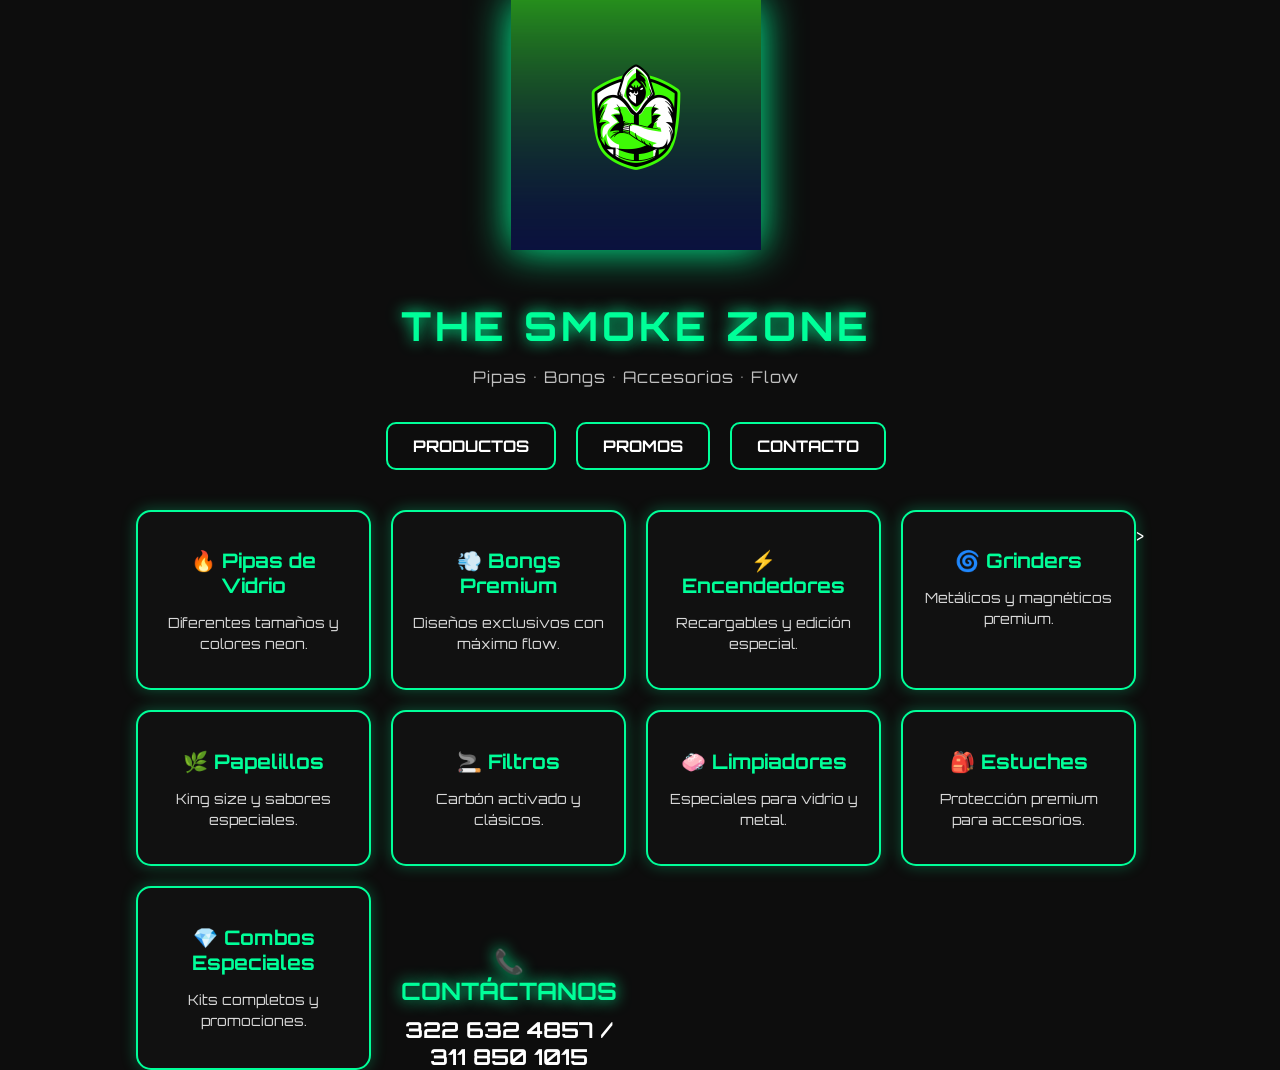
==== index.html @ feafd111 "index.html" ====
<!DOCTYPE html>
<html lang="es">
<head>
  <meta charset="UTF-8">
  <meta name="viewport" content="width=device-width, initial-scale=1.0">
  <title>The Smoke Zone</title>

  <!-- CSS -->
  <link rel="stylesheet" href="style.css">

  <!-- FUENTE -->
  <link rel="preconnect" href="https://fonts.googleapis.com">
  <link rel="preconnect" href="https://fonts.gstatic.com" crossorigin>

  <link href="https://fonts.googleapis.com/css2?family=Orbitron:wght@500;700&display=swap" rel="stylesheet">

</head>

<body>

  <div class="logo-container">

    <!-- LOGO -->
    <img src="logo.png.png" alt="The Smoke Zone Logo" class="logo">

    <!-- TITULO -->
    <h1 class="title">THE SMOKE ZONE</h1>

    <!-- SUBTITULO -->
    <p class="subtitle">Pipas • Bongs • Accesorios • Flow</p>

    <!-- BOTONES -->
    <div class="buttons">
      <a href="#" class="btn">PRODUCTOS</a>
      <a href="#" class="btn">PROMOS</a>
      <a href="#" class="btn">CONTACTO</a>
    </div>

    <!-- PRODUCTOS -->
    <div class="productos">

      <div class="card">
        <h2>🔥 Pipas de Vidrio</h2>
        <p>Diferentes tamaños y colores neon.</p>
      </div>

      <div class="card">
        <h2>💨 Bongs Premium</h2>
        <p>Diseños exclusivos con máximo flow.</p>
      </div>

      <div class="card">
        <h2>⚡ Encendedores</h2>
        <p>Recargables y edición especial.</p>
      </div>

      <div class="card">
        <h2>🌀 Grinders</h2>
        <p>Metálicos y magnéticos premium.</p>
      </div>

      <div class="card">
        <h2>🌿 Papelillos</h2>
        <p>King size y sabores especiales.</p>
      </div>

      <div class="card">
        <h2>🚬 Filtros</h2>
        <p>Carbón activado y clásicos.</p>
      </div>

      <div class="card">
        <h2>🧼 Limpiadores</h2>
        <p>Especiales para vidrio y metal.</p>
      </div>

      <div class="card">
        <h2>🎒 Estuches</h2>
        <p>Protección premium para accesorios.</p>
      </div>

      <div class="card">
        <h2>💎 Combos Especiales</h2>
        <p>Kits completos y promociones.</p>
      </div>
<div class="contacto">
    <h2>📞 CONTÁCTANOS</h2>
    <p>
        <a href="tel:+573118501015">322 632 4857 / 311 850 1015 
          </a>
    </p>
</div>
    </div>

  </div>

</body>
</html>>
---- style.css ----
body{
    margin:0;
    padding:0;
    background:#0d0d0d;
    font-family:'Orbitron', sans-serif;
    display:flex;
    justify-content:center;
    align-items:center;
    min-height:100vh;
    color:white;
}

.logo-container{
    text-align:center;
    width:90%;
    max-width:1000px;
}

.logo{
    width:250px;
    margin-bottom:20px;
    filter:drop-shadow(0 0 20px #00ff99);
}

.title{
    color:#00ff99;
    font-size:40px;
    letter-spacing:4px;
    text-shadow:0 0 15px #00ff99;
    margin-bottom:10px;
}

.subtitle{
    color:#bfbfbf;
    font-size:16px;
    margin-bottom:35px;
    letter-spacing:1px;
}

/* BOTONES */

.buttons{
    display:flex;
    justify-content:center;
    gap:20px;
    margin-bottom:40px;
    flex-wrap:wrap;
}

.btn{
    text-decoration:none;
    color:white;
    border:2px solid #00ff99;
    padding:12px 25px;
    border-radius:10px;
    transition:0.3s;
    font-weight:bold;
}

.btn:hover{
    background:#00ff99;
    color:black;
    box-shadow:0 0 20px #00ff99;
    transform:scale(1.05);
}

/* PRODUCTOS */

.productos{
    display:grid;
    grid-template-columns:repeat(auto-fit,minmax(220px,1fr));
    gap:20px;
    margin-top:20px;
}

.card{
    background:#111;
    border:2px solid #00ff99;
    border-radius:15px;
    padding:20px;
    box-shadow:0 0 15px rgba(0,255,153,0.3);
    transition:0.3s;
}

.card:hover{
    transform:translateY(-5px);
    box-shadow:0 0 25px rgba(0,255,153,0.8);
}

.card h2{
    color:#00ff99;
    margin-bottom:10px;
    font-size:20px;
}

.card p{
    color:#d9d9d9;
    font-size:14px;
    line-height:1.5;
}
/* CONTACTO */

.contacto{
    margin-top:40px;
    text-align:center;
}

.contacto h2{
    color:#00ff99;
    font-size:24px;
    margin-bottom:10px;
    text-shadow:0 0 15px #00ff99;
}

.contacto p{
    margin:0;
    font-size:22px;
    font-weight:bold;
}

.contacto a{
    color:white;
    text-decoration:none;
    transition:0.3s;
}

.contacto a:hover{
    color:#00ff99;
    text-shadow:0 0 15px #00ff99;
}

@media(max-width:600px){

    .contacto h2{
        font-size:20px;
    }

    .contacto p{
        font-size:18px;
    }

}

/* RESPONSIVE */

@media(max-width:600px){

    .title{
        font-size:28px;
    }

    .logo{
        width:180px;
    }

    .buttons{
        flex-direction:column;
        align-items:center;
    }

    .btn{
        width:80%;
        text-align:center;
    }

}
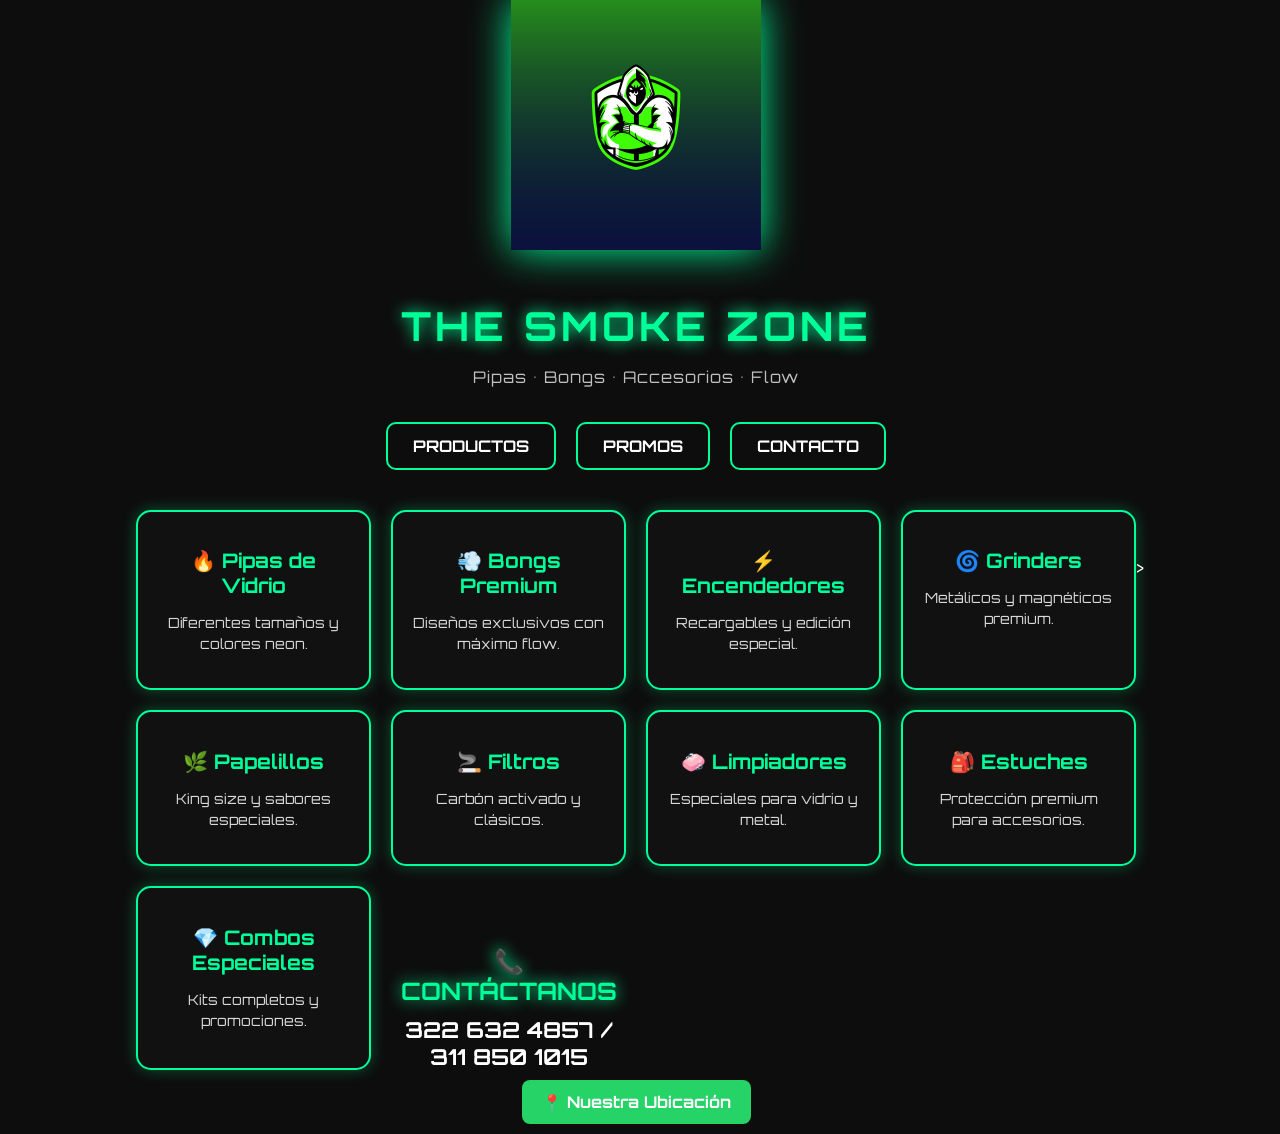
==== commit 4699f83b: "Enhance index.html with location link and styles Added a location link and style for the location bu" ====
--- a/index.html
+++ b/index.html
@@ -91,7 +91,25 @@
     </p>
 </div>
     </div>
+<a href="https://www.google.com/maps/search/?api=1&query=Cra.+7+%235-12" target="_blank" class="ubicacion">
+    📍 Nuestra Ubicación
+</a>
 
+<style>
+.ubicacion{
+    display:inline-block;
+    background:#25D366;
+    color:white;
+    padding:12px 20px;
+    border-radius:8px;
+    text-decoration:none;
+    font-weight:bold;
+    margin:10px;
+}
+.ubicacion:hover{
+    opacity:0.9;
+}
+</style>
   </div>
 
 </body>
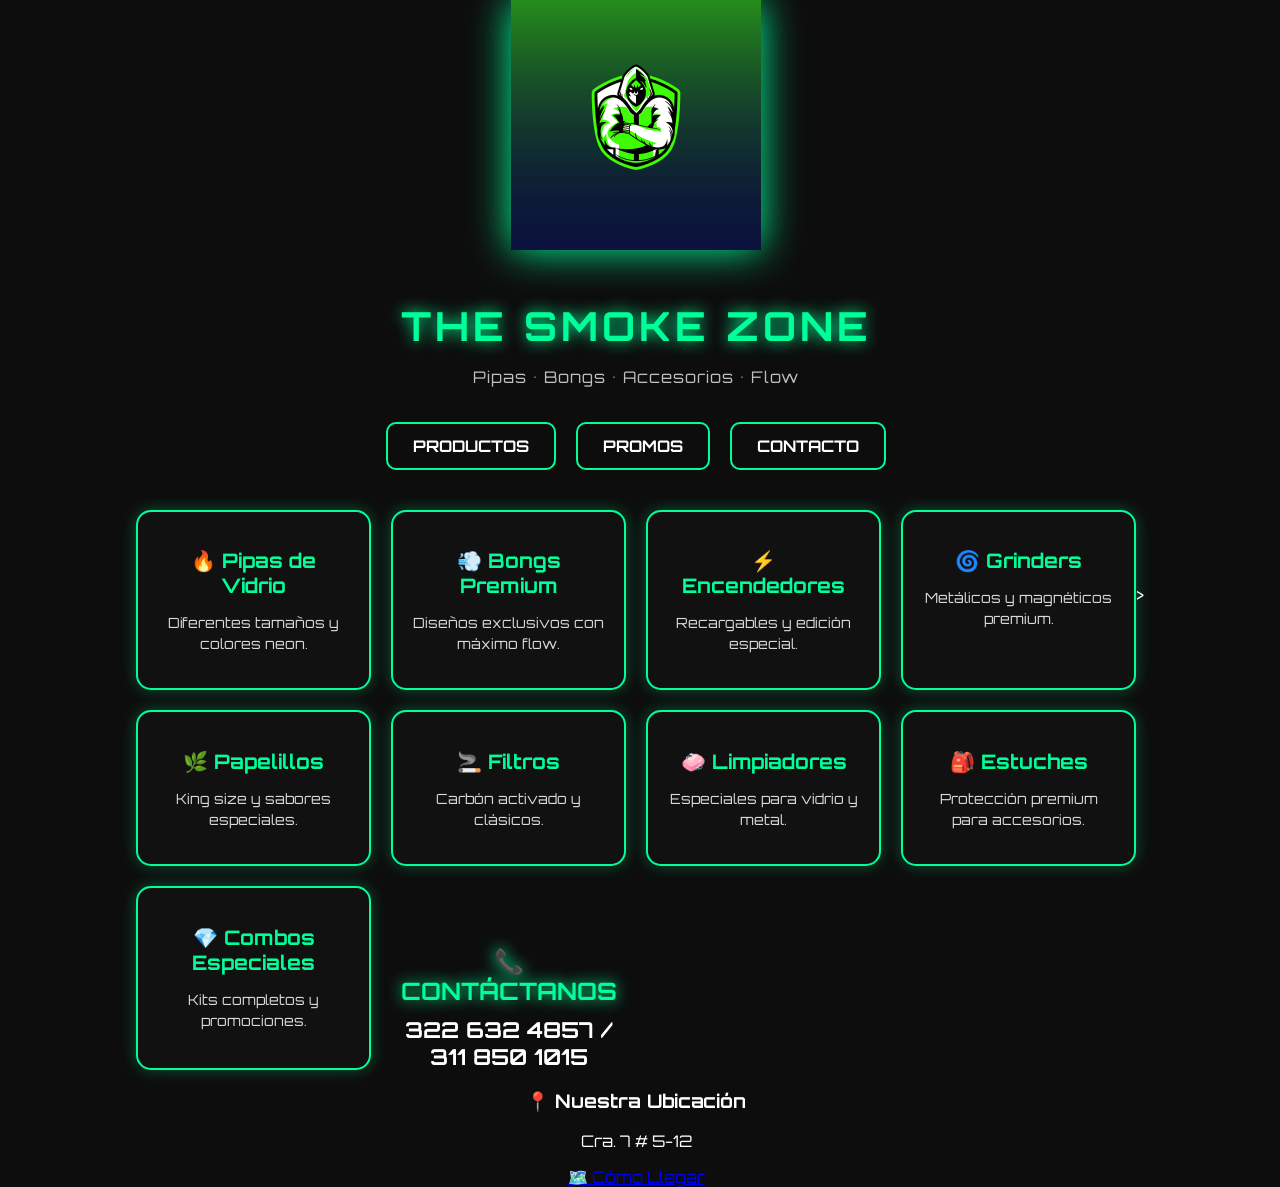
==== commit 353a8ba1: "Refactor index.html and add location section Updated the HTML structure and added a location section" ====
--- a/index.html
+++ b/index.html
@@ -89,27 +89,24 @@
         <a href="tel:+573118501015">322 632 4857 / 311 850 1015 
           </a>
     </p>
+    
 </div>
     </div>
-<a href="https://www.google.com/maps/search/?api=1&query=Cra.+7+%235-12" target="_blank" class="ubicacion">
-    📍 Nuestra Ubicación
-</a>
+<div class="ubicacion-box">
+    <h3>📍 Nuestra Ubicación</h3>
 
-<style>
-.ubicacion{
-    display:inline-block;
-    background:#25D366;
-    color:white;
-    padding:12px 20px;
-    border-radius:8px;
-    text-decoration:none;
-    font-weight:bold;
-    margin:10px;
-}
-.ubicacion:hover{
-    opacity:0.9;
-}
-</style>
+    <p>
+        Cra. 7 # 5-12
+    </p>
+
+    <a href="https://www.google.com/maps/search/?api=1&query=Cra.+7+%235-12"
+       target="_blank"
+       class="btn-ubicacion">
+       🗺️ Cómo Llegar
+    </a>
+    
+</div>
+
   </div>
 
 </body>
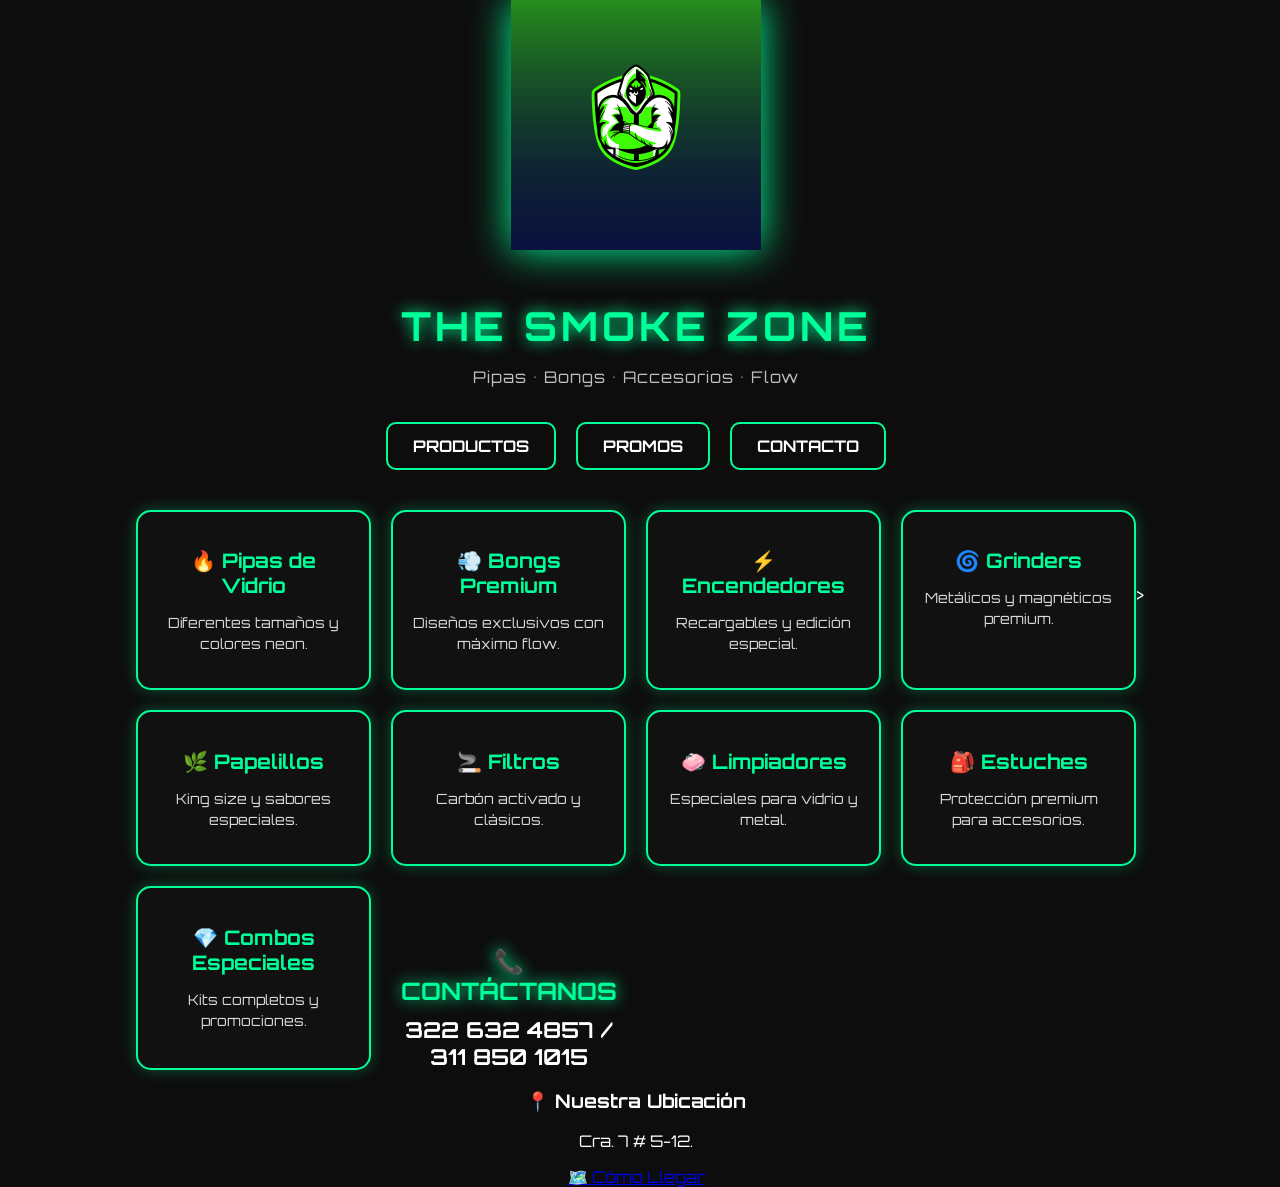
==== commit c54a94c0: "index.html" ====
--- a/index.html
+++ b/index.html
@@ -96,7 +96,7 @@
     <h3>📍 Nuestra Ubicación</h3>
 
     <p>
-        Cra. 7 # 5-12
+        Cra. 7 # 5-12.
     </p>
 
     <a href="https://www.google.com/maps/search/?api=1&query=Cra.+7+%235-12"
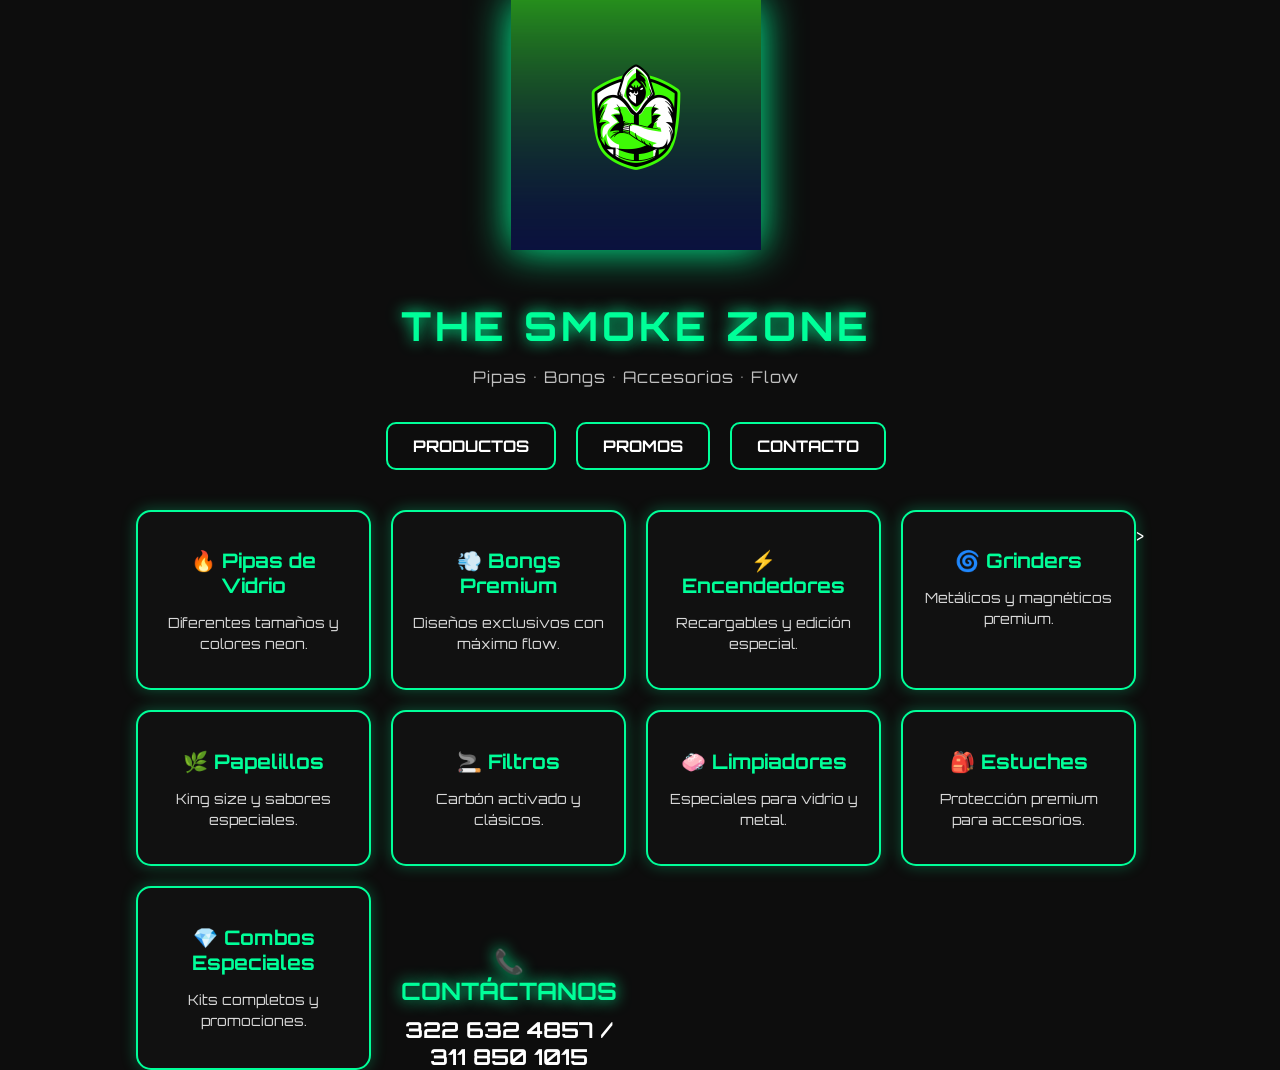
==== commit 596833dd: "Add files via upload" ====
--- a/index.html
+++ b/index.html
@@ -89,25 +89,10 @@
         <a href="tel:+573118501015">322 632 4857 / 311 850 1015 
           </a>
     </p>
-    
 </div>
     </div>
-<div class="ubicacion-box">
-    <h3>📍 Nuestra Ubicación</h3>
-
-    <p>
-        Cra. 7 # 5-12.
-    </p>
-
-    <a href="https://www.google.com/maps/search/?api=1&query=Cra.+7+%235-12"
-       target="_blank"
-       class="btn-ubicacion">
-       🗺️ Cómo Llegar
-    </a>
-    
-</div>
 
   </div>
 
 </body>
-</html>>
+</html>>
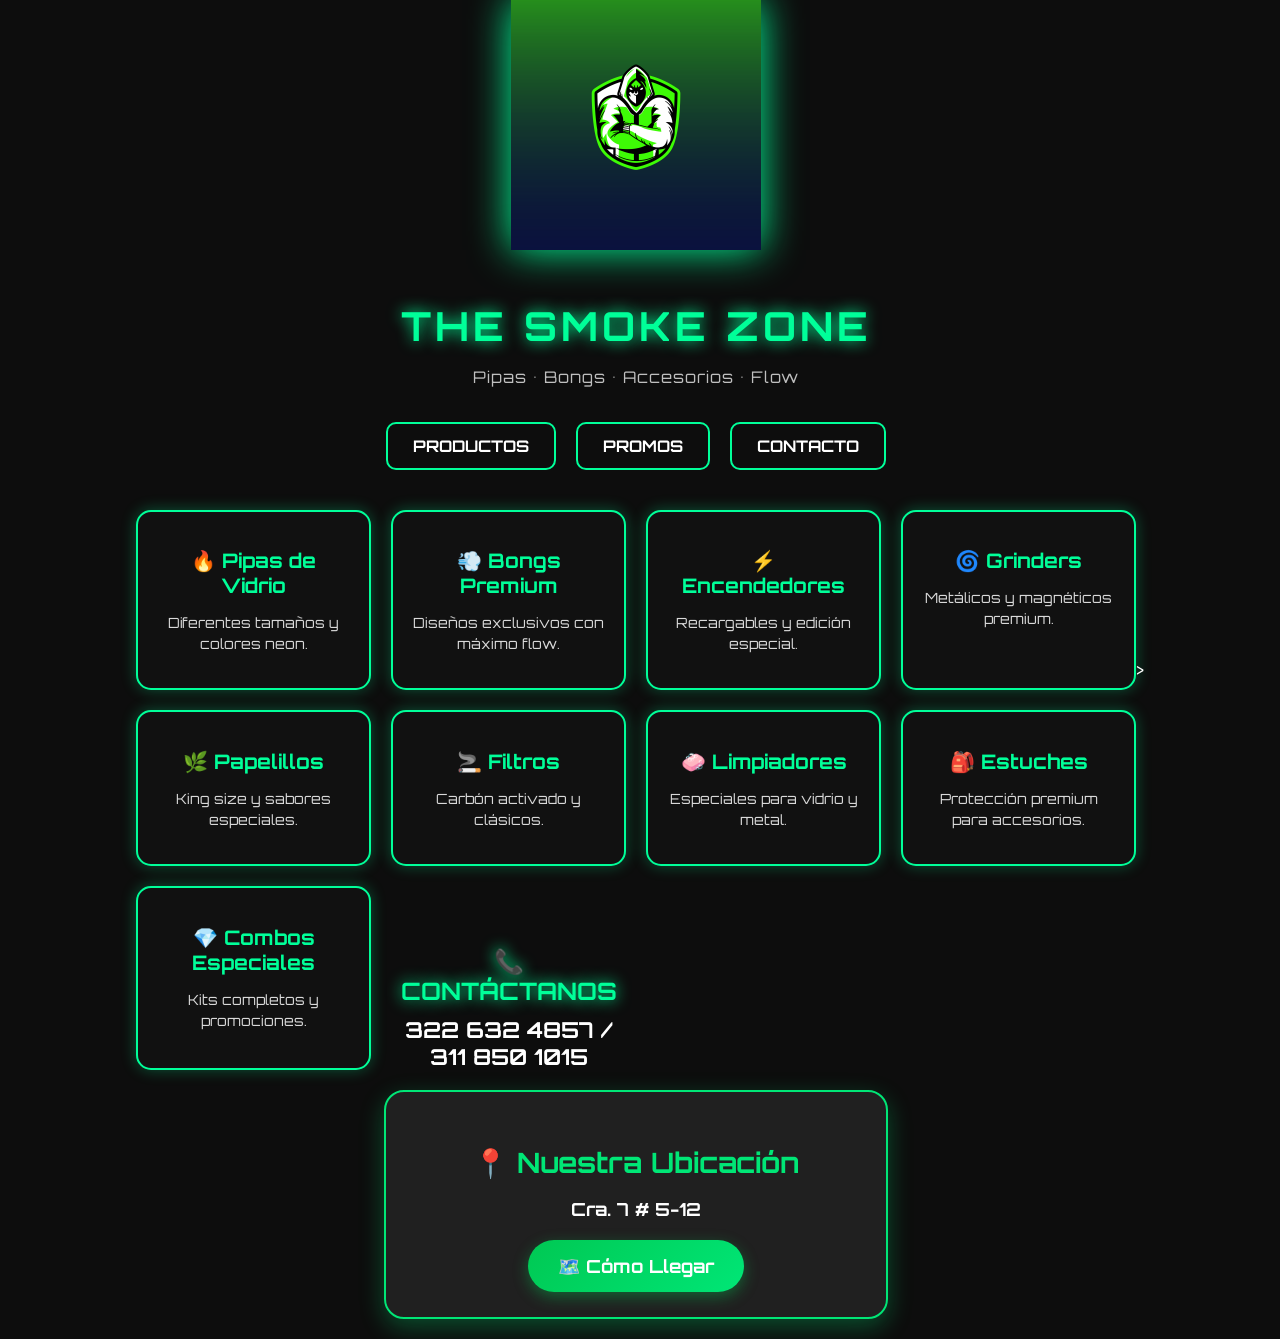
==== commit 7a7ef5c5: "Add files via upload" ====
--- a/index.html
+++ b/index.html
@@ -89,8 +89,23 @@
         <a href="tel:+573118501015">322 632 4857 / 311 850 1015 
           </a>
     </p>
+    
 </div>
     </div>
+<div class="ubicacion-box">
+    <h3>📍 Nuestra Ubicación</h3>
+
+    <p>
+        Cra. 7 # 5-12
+    </p>
+
+    <a href="https://www.google.com/maps/search/?api=1&query=Cra.+7+%235-12"
+       target="_blank"
+       class="btn-ubicacion">
+       🗺️ Cómo Llegar
+    </a>
+    
+</div>
 
   </div>
 
--- a/style.css
+++ b/style.css
@@ -9,7 +9,47 @@
     min-height:100vh;
     color:white;
 }
-
+.ubicacion-box{
+    background: rgba(255,255,255,0.08);
+    border: 2px solid #00e676;
+    border-radius: 20px;
+    padding: 25px;
+    text-align: center;
+    max-width: 450px;
+    margin: 20px auto;
+    box-shadow: 0 8px 25px rgba(0,230,118,0.3);
+}
+
+.ubicacion-box h3{
+    color: #00e676;
+    font-size: 28px;
+    margin-bottom: 10px;
+}
+
+.ubicacion-box p{
+    color: #ffffff;
+    font-size: 18px;
+    font-weight: bold;
+    margin-bottom: 20px;
+}
+
+.btn-ubicacion{
+    display: inline-block;
+    background: linear-gradient(135deg, #00c853, #00e676);
+    color: white;
+    text-decoration: none;
+    padding: 15px 30px;
+    border-radius: 50px;
+    font-size: 18px;
+    font-weight: bold;
+    transition: 0.3s;
+    box-shadow: 0 5px 15px rgba(0,200,83,0.4);
+}
+
+.btn-ubicacion:hover{
+    transform: translateY(-4px);
+    box-shadow: 0 10px 25px rgba(0,200,83,0.6);
+}
 .logo-container{
     text-align:center;
     width:90%;
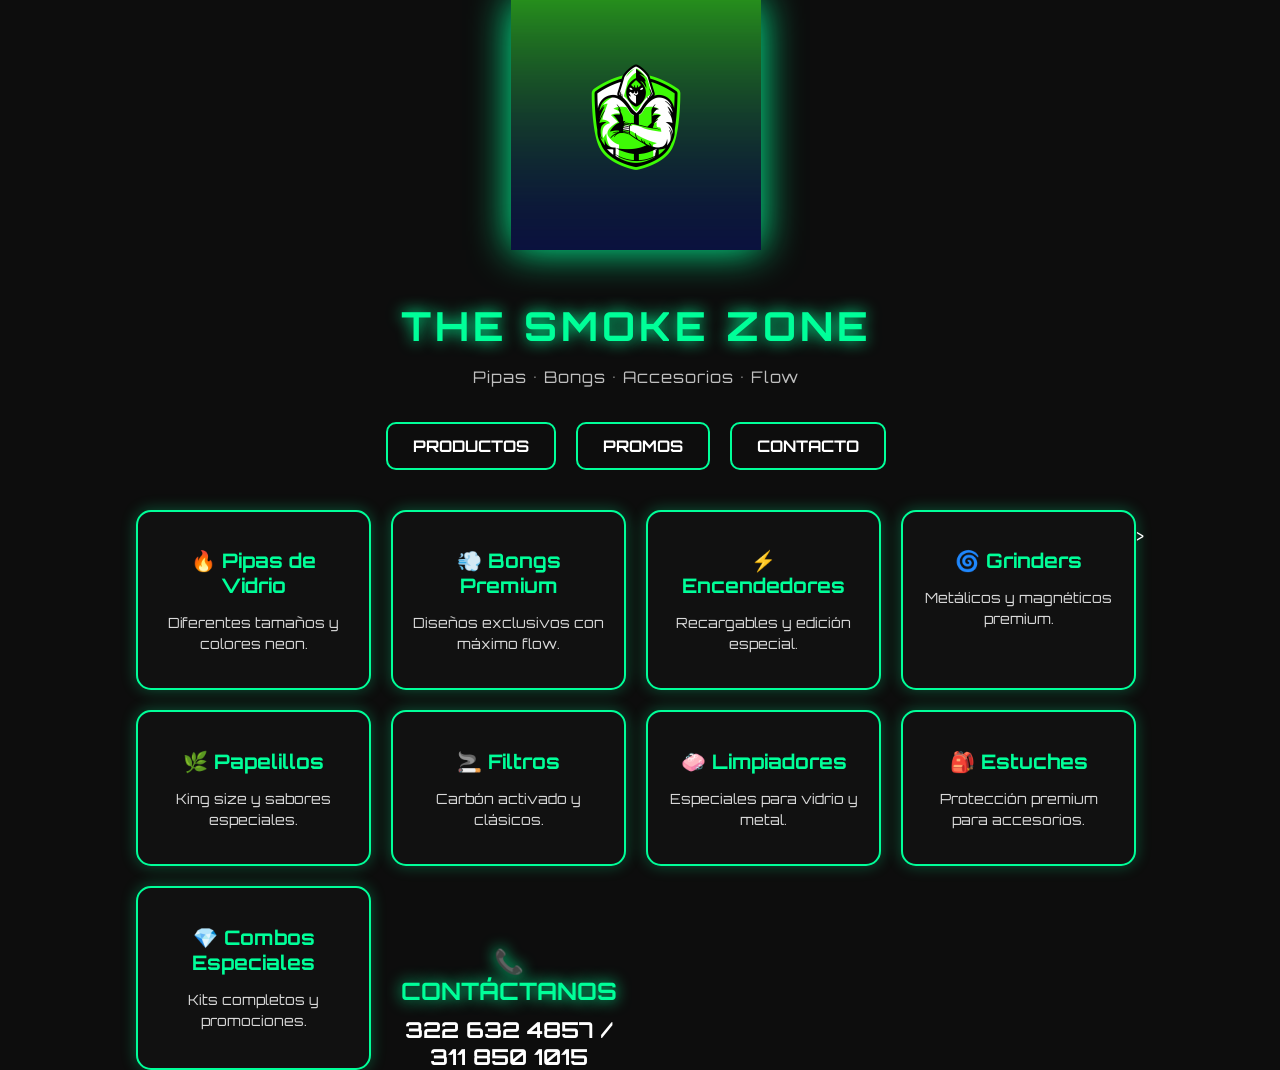
==== commit 3cf86176: "Add files via upload" ====
--- a/index.html
+++ b/index.html
@@ -92,20 +92,6 @@
     
 </div>
     </div>
-<div class="ubicacion-box">
-    <h3>📍 Nuestra Ubicación</h3>
-
-    <p>
-        Cra. 7 # 5-12
-    </p>
-
-    <a href="https://www.google.com/maps/search/?api=1&query=Cra.+7+%235-12"
-       target="_blank"
-       class="btn-ubicacion">
-       🗺️ Cómo Llegar
-    </a>
-    
-</div>
 
   </div>
 
--- a/style.css
+++ b/style.css
@@ -9,47 +9,7 @@
     min-height:100vh;
     color:white;
 }
-.ubicacion-box{
-    background: rgba(255,255,255,0.08);
-    border: 2px solid #00e676;
-    border-radius: 20px;
-    padding: 25px;
-    text-align: center;
-    max-width: 450px;
-    margin: 20px auto;
-    box-shadow: 0 8px 25px rgba(0,230,118,0.3);
-}
 
-.ubicacion-box h3{
-    color: #00e676;
-    font-size: 28px;
-    margin-bottom: 10px;
-}
-
-.ubicacion-box p{
-    color: #ffffff;
-    font-size: 18px;
-    font-weight: bold;
-    margin-bottom: 20px;
-}
-
-.btn-ubicacion{
-    display: inline-block;
-    background: linear-gradient(135deg, #00c853, #00e676);
-    color: white;
-    text-decoration: none;
-    padding: 15px 30px;
-    border-radius: 50px;
-    font-size: 18px;
-    font-weight: bold;
-    transition: 0.3s;
-    box-shadow: 0 5px 15px rgba(0,200,83,0.4);
-}
-
-.btn-ubicacion:hover{
-    transform: translateY(-4px);
-    box-shadow: 0 10px 25px rgba(0,200,83,0.6);
-}
 .logo-container{
     text-align:center;
     width:90%;
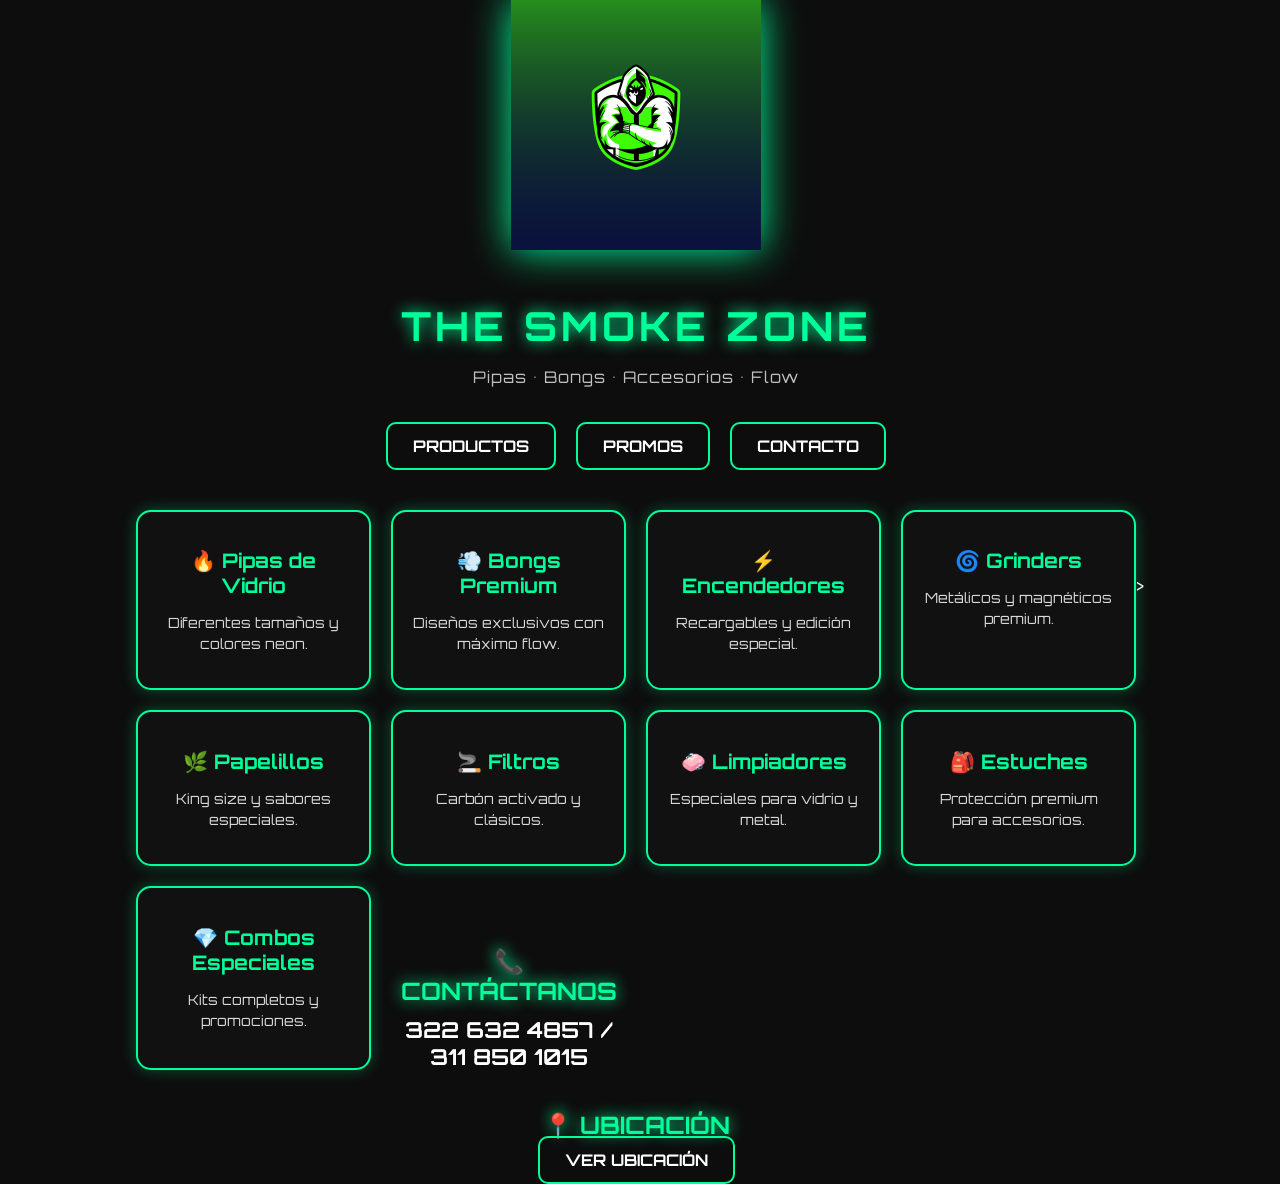
==== commit b7bf95e8: "Add files via upload" ====
--- a/index.html
+++ b/index.html
@@ -92,7 +92,16 @@
     
 </div>
     </div>
+<!-- UBICACIÓN -->
+<div class="contacto">
+    <h2>📍 UBICACIÓN</h2>
 
+    <a href="https://www.google.com/maps/search/?api=1&query=Carrera+7+5-12puertolopez,meta"
+       target="_blank"
+       class="btn">
+       VER UBICACIÓN
+    </a>
+</div>
   </div>
 
 </body>
